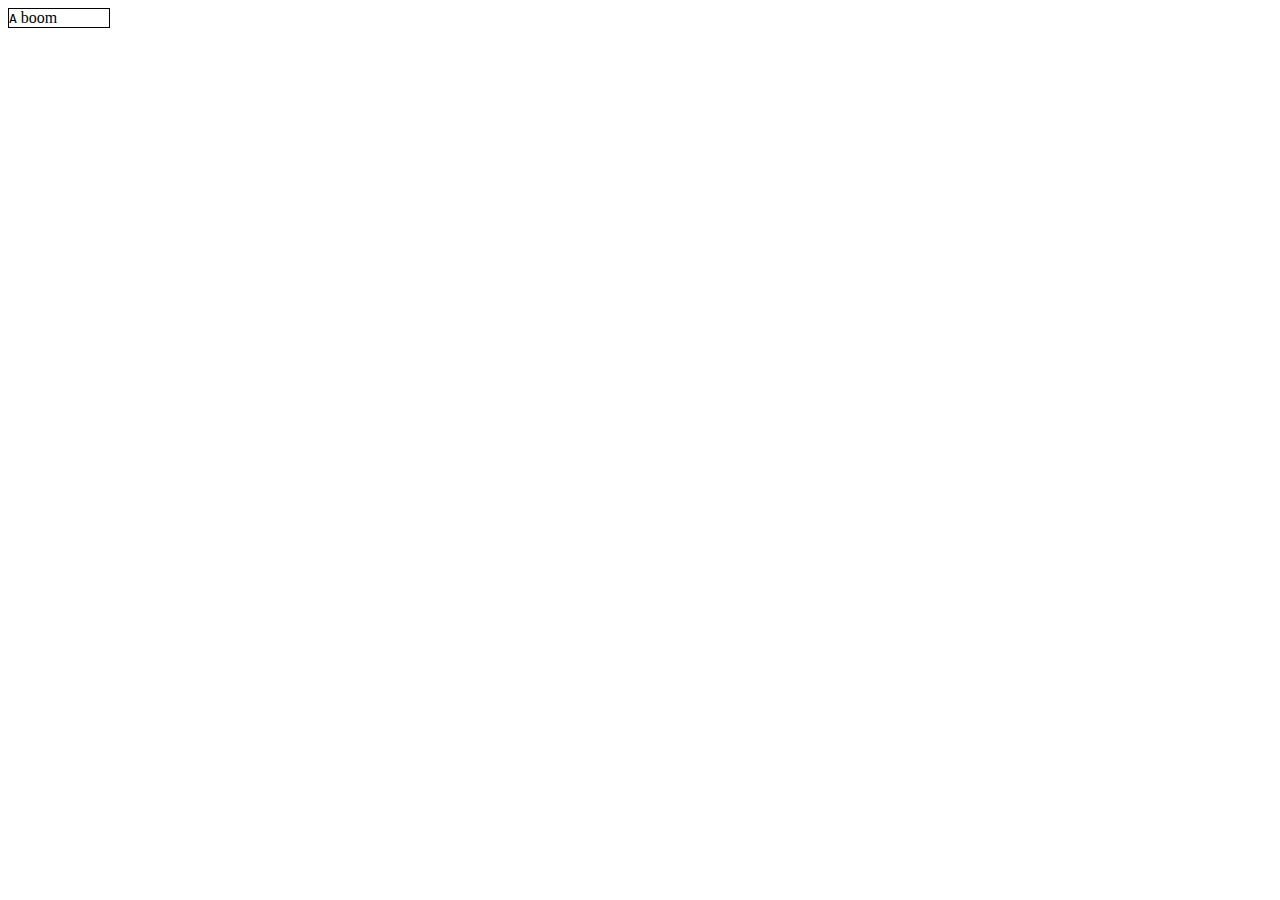
==== 01DrumKit/index.html @ bbd38c8b "first commit" ====
<!DOCTYPE html>
  <head>
    <title>JavaScript Drum Kit</title>
    <link rel="stylesheet" href="styles.css">
  </head>
  <body>
    <div class="keys">
      <div data-key="65" class="key">
        <kbd>A</kbd>
        <span class="sound">boom</span>
      </div>
    </div>

    <audio data-key="65" src="sounds/boom.wav"></audio>



    <script type="text/javascript" src="script.js"></script>
  </body>
</html>
---- 01DrumKit/styles.css ----
.key{
  border: 1px solid #000;
  transition: all 0.07s ease;
  width: 100px;
}

.playing{
  transform: scale(1.1);
  border-color: blue;
}
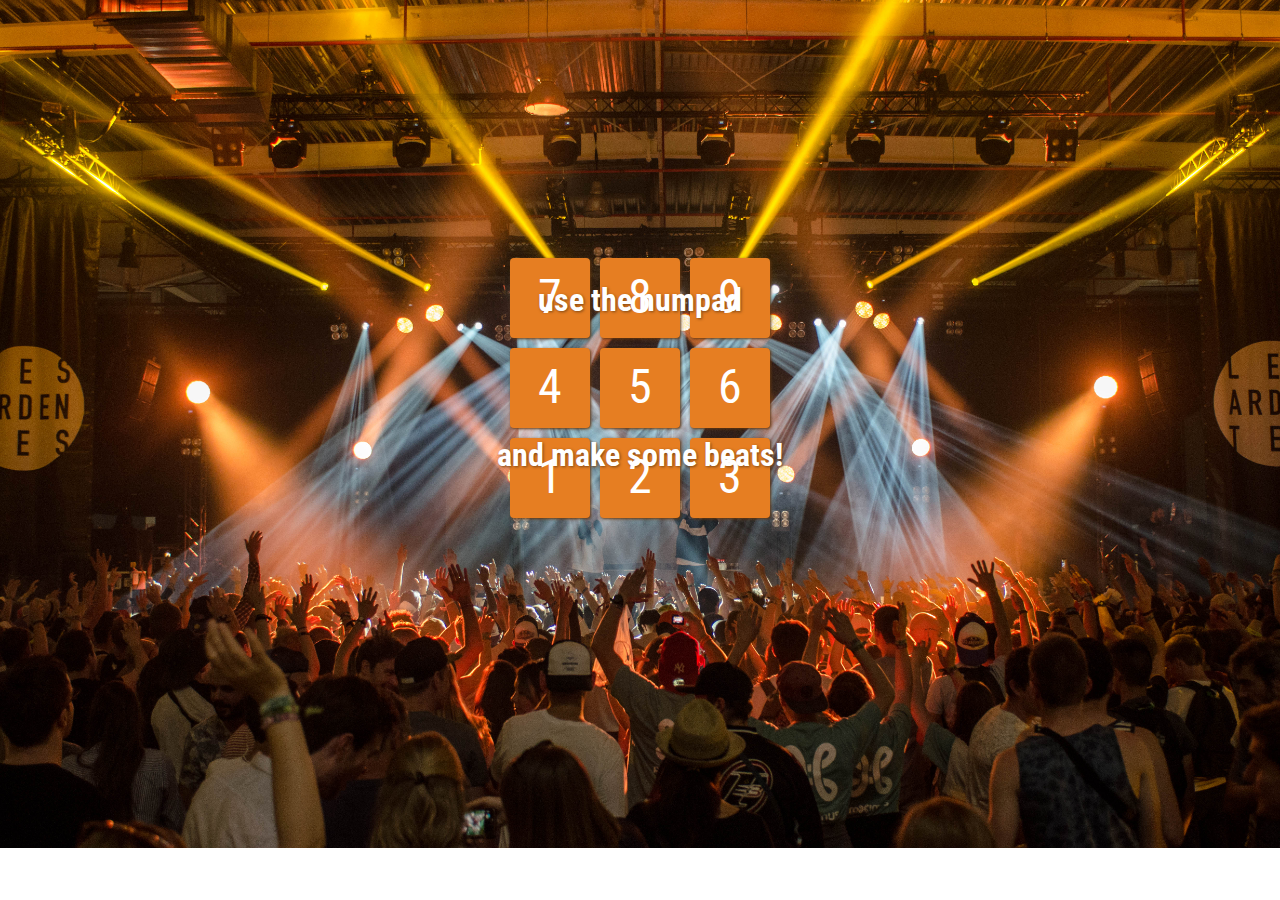
==== commit e8e57197: "add drum kit 01" ====
--- a/01DrumKit/index.html
+++ b/01DrumKit/index.html
@@ -2,19 +2,62 @@
   <head>
     <title>JavaScript Drum Kit</title>
     <link rel="stylesheet" href="styles.css">
+    <link href="https://fonts.googleapis.com/css?family=Roboto+Condensed" rel="stylesheet">
+
   </head>
   <body>
-    <div class="keys">
-      <div data-key="65" class="key">
-        <kbd>A</kbd>
-        <span class="sound">boom</span>
+
+  <div class="container">
+    <h1 class="top">use the numpad<h1> <h1 class="bottom">and make some beats!</h1>
+    <div class="key-row-one">
+        <div data-key="103" class="key">
+          <kbd>7</kbd>
+        </div>
+        <div data-key="100" class="key">
+          <kbd>4</kbd>
+        </div>
+        <div data-key="97" class="key">
+          <kbd>1</kbd>
+        </div>
+      </div>
+      <div class="key-row-two">
+        <div data-key="104" class="key">
+          <kbd>8</kbd>
+        </div>
+        <div data-key="101" class="key">
+          <kbd>5</kbd>
+        </div>
+        <div data-key="98" class="key">
+          <kbd>2</kbd>
+        </div>
+      </div>
+      <div class="key-row-three">
+        <div data-key="105" class="key">
+          <kbd>9</kbd>
+        </div>
+        <div data-key="102" class="key">
+          <kbd>6</kbd>
+        </div>
+        <div data-key="99" class="key">
+          <kbd>3</kbd>
+        </div>
       </div>
     </div>
 
-    <audio data-key="65" src="sounds/boom.wav"></audio>
+    <audio data-key="103" src="sounds/boom.wav"></audio>
+    <audio data-key="100" src="sounds/clap.wav"></audio>
+    <audio data-key="97" src="sounds/hihat.wav"></audio>
+    <audio data-key="104" src="sounds/kick.wav"></audio>
+    <audio data-key="101" src="sounds/openhat.wav"></audio>
+    <audio data-key="98" src="sounds/ride.wav"></audio>
+    <audio data-key="105" src="sounds/snare.wav"></audio>
+    <audio data-key="102" src="sounds/tink.wav"></audio>
+    <audio data-key="99" src="sounds/tom.wav"></audio>
+
 
 
 
     <script type="text/javascript" src="script.js"></script>
+
   </body>
 </html>
--- a/01DrumKit/styles.css
+++ b/01DrumKit/styles.css
@@ -1,10 +1,67 @@
+body{
+  background: url('background.jpeg');
+  background-repeat: no-repeat;
+  background-size: cover;
+  max-height: 100vh;
+  max-height: 100%;
+}
+
+.container{
+  display: flex;
+  flex: 1;
+  align-items: center;
+  justify-content: center;
+  margin-top: 20%;
+}
+
+h1{
+  font-family: 'Roboto Condensed', sans-serif;
+  color: #fff;
+  position: absolute;
+  font-size: 2rem;
+  font-weight: bold;
+  text-shadow: 1px 1px 3px #7D4615;
+}
+
+.top{
+  margin-top: -160px;
+}
+.bottom{
+  margin-top: 150px;
+}
+
 .key{
-  border: 1px solid #000;
+  border-radius: 5%;
   transition: all 0.07s ease;
-  width: 100px;
+  width: 80px;
+  height: 80px;
+  margin: 5px 5px 10px 5px;
+  text-align: center;
+  background-color: #e67e22;
+  box-shadow: 1px 1px 3px #633710;
+}
+kbd{
+  position: absolute;
+  font-size: 3rem;
+  margin-top: 10px;
+  margin-left: -12px;
+  color: #fff;
+  font-family: 'Roboto Condensed', sans-serif;
 }
 
 .playing{
+  background-color: #f1c40f;
+  border: none;
   transform: scale(1.1);
-  border-color: blue;
+  box-shadow: 0px 0px 10px 3px #f1c40f;
 }
+
+
+
+@media screen and (max-width:  780px)
+{
+  body{
+    min-height: 100%;
+    min-height: 100vh;
+  }
+}
